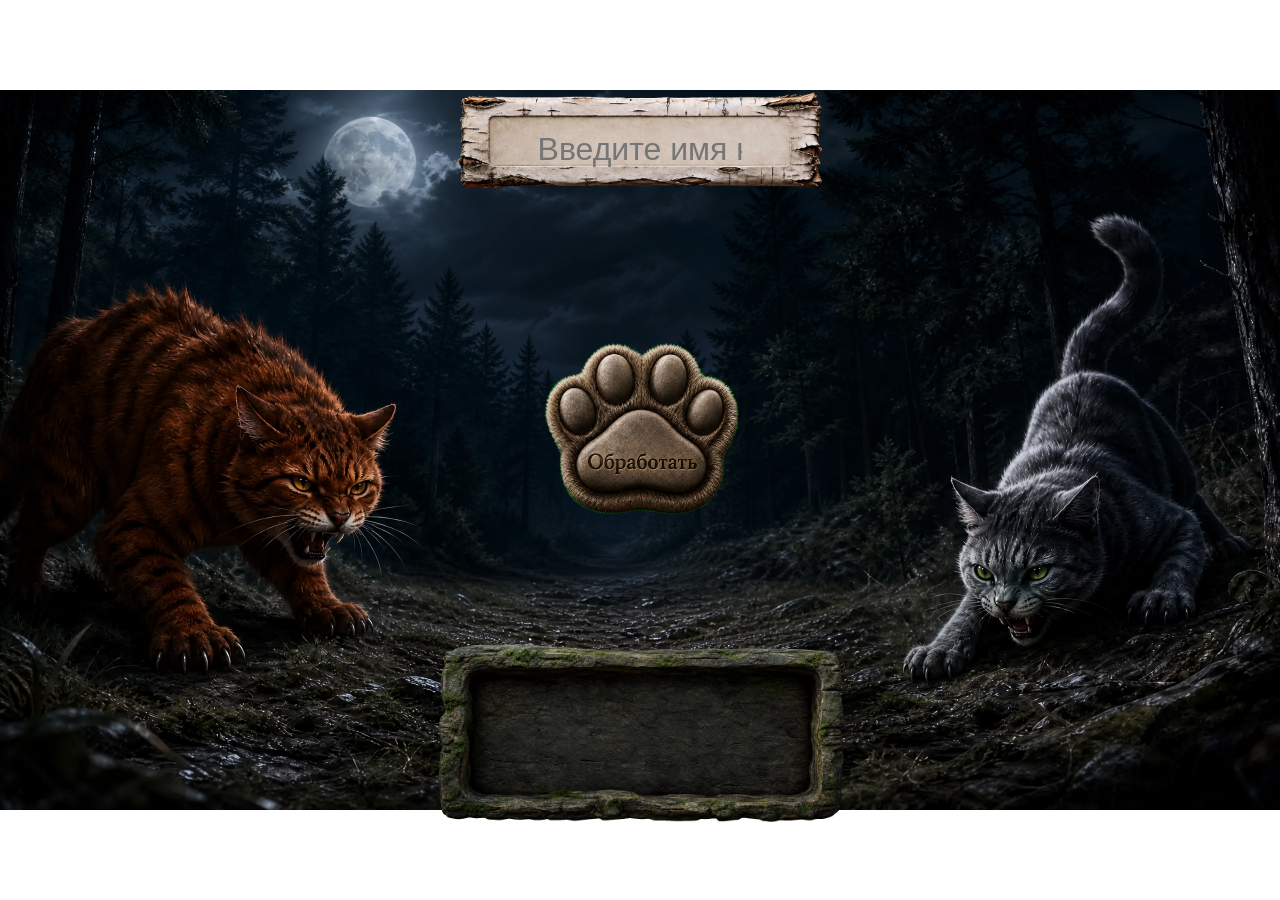
==== index.html @ 1384b3bd "Rename main.html to index.html" ====
<!DOCTYPE html>
<html lang="ru">

<head>
    <meta charset="UTF-8">
    <meta name="viewport" content="width=device-width, initial-scale=1.0">
    <title>Генератор последствий битвы</title> <!-- Подключение внешних стилей, если нужно -->
    <link rel="stylesheet" href="/src/style.css">
</head>

<body style="margin: 0; padding: 0; overflow: hidden; position: relative; width: 100vw; height: 100vh;"> <!-- Основной контейнер для приложения -->
    <div id="app" class="background-style background-image">
        <input placeholder="Введите имя кота" class="input-style background-image">
        <button class="button-style background-image"></button>
        <div id="output" class="output-style background-image"></div>
    </div> <!-- Главный скрипт-модуль -->
    <script type="module" src="/src/main.js"></script>
</body>

</html>
---- src/style.css ----
.input-style {
    background-image: url('Input-bark.png');
    height: 37%;
    width: 30%;
    background-color: transparent;
    display: flex;
    justify-content: center;
    align-items: center;
    padding: 0% 7% 1% 7%; 
    box-sizing: border-box;
    outline: none;
    border: none;
    font-size: xx-large;
    color: #000000;
}
.output-style {
    background-image: url('Output-stone.png');
    height: 39%;
    width: 40%;
    display: flex;
    justify-content: center;
    align-items: center;
    padding: 0% 12% 0% 12%; /* Отступы в процентах: сверху | справа | снизу | слева */
    box-sizing: border-box;
    color: #ff2121;
font-family: Georgia, serif;
}
.button-style {
    background-image: url('Button-paw.png');
    
    height: 30%;
    width: 30%;
    background-color: transparent;
    outline: none;
    border: none;
    padding: 5% 5% 5% 5%;
    box-sizing: border-box;
    display: flex;
    justify-content: center;
    align-items: center;
}
.background-style {
    background-image: url('Background.png');
    height: 100%;
    width: 100%;
    display: flex;
    flex-direction: column;
    justify-content: center;
    align-items: center;   
    gap: 0%;                
}
.background-image {
    background-size: contain;
    background-repeat: no-repeat;
    background-position: center;
}
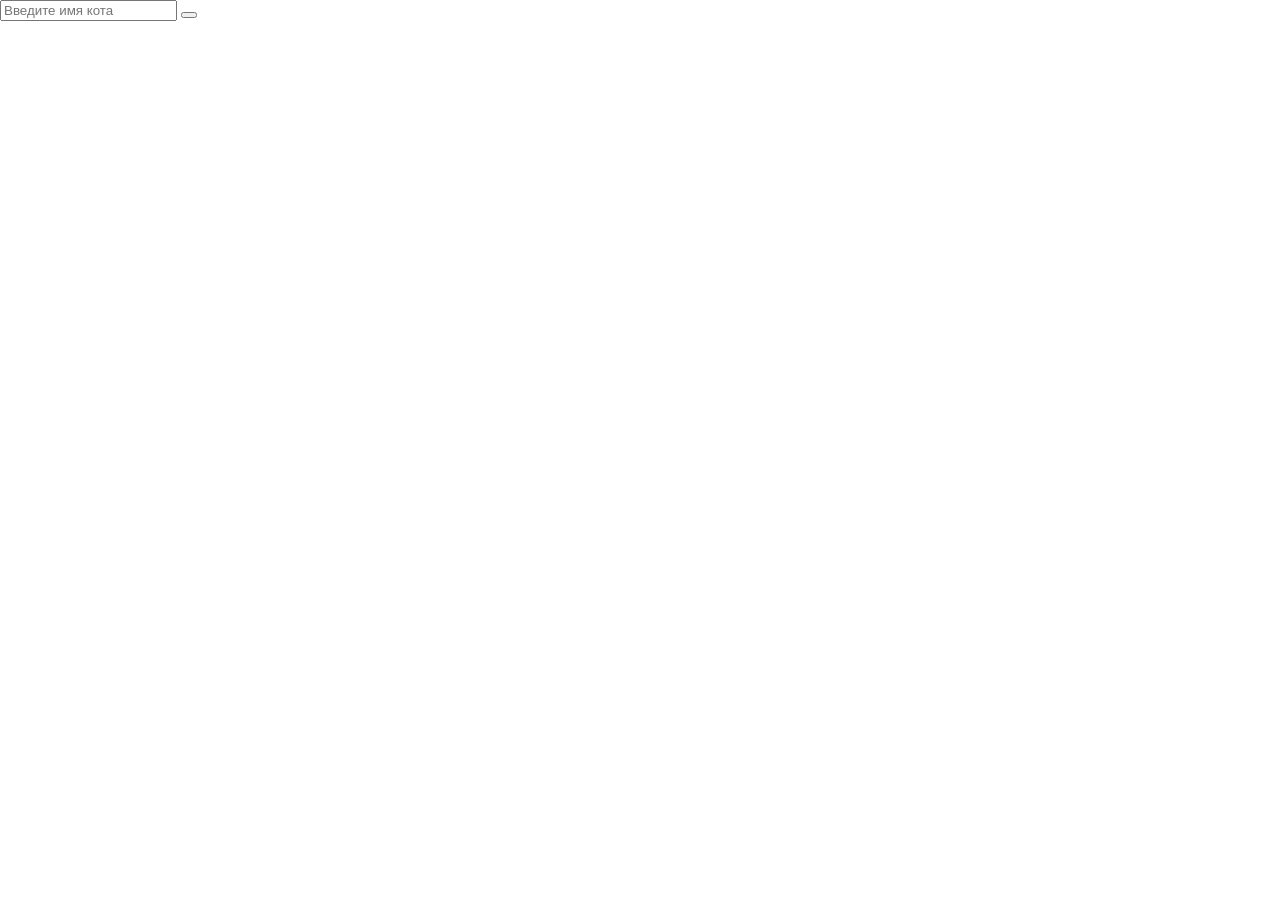
==== commit ac0907d7: "Fix HTML structure and stylesheet link" ====
--- a/index.html
+++ b/index.html
@@ -5,7 +5,7 @@
     <meta charset="UTF-8">
     <meta name="viewport" content="width=device-width, initial-scale=1.0">
     <title>Генератор последствий битвы</title> <!-- Подключение внешних стилей, если нужно -->
-    <link rel="stylesheet" href="/src/style.css">
+    <link rel="stylesheet" href=".src/style.css">
 </head>
 
 <body style="margin: 0; padding: 0; overflow: hidden; position: relative; width: 100vw; height: 100vh;"> <!-- Основной контейнер для приложения -->
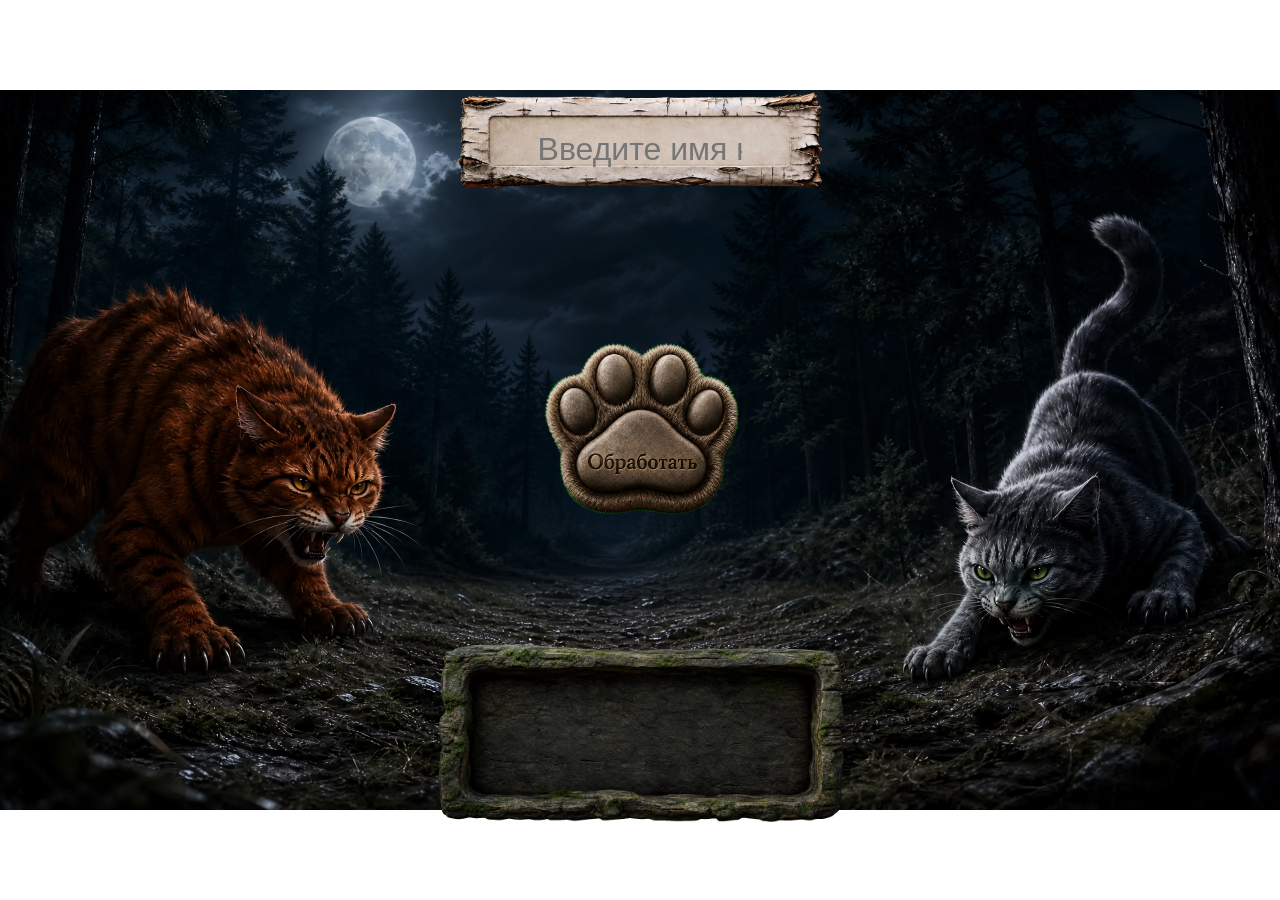
==== commit 9e308c2f: "Fix stylesheet link path in index.html" ====
--- a/index.html
+++ b/index.html
@@ -5,7 +5,7 @@
     <meta charset="UTF-8">
     <meta name="viewport" content="width=device-width, initial-scale=1.0">
     <title>Генератор последствий битвы</title> <!-- Подключение внешних стилей, если нужно -->
-    <link rel="stylesheet" href=".src/style.css">
+    <link rel="stylesheet" href="src/style.css">
 </head>
 
 <body style="margin: 0; padding: 0; overflow: hidden; position: relative; width: 100vw; height: 100vh;"> <!-- Основной контейнер для приложения -->
--- a/src/style.css
+++ b/src/style.css
@@ -0,0 +1,56 @@
+.input-style {
+    background-image: url('Input-bark.png');
+    height: 37%;
+    width: 30%;
+    background-color: transparent;
+    display: flex;
+    justify-content: center;
+    align-items: center;
+    padding: 0% 7% 1% 7%; 
+    box-sizing: border-box;
+    outline: none;
+    border: none;
+    font-size: xx-large;
+    color: #000000;
+}
+.output-style {
+    background-image: url('Output-stone.png');
+    height: 39%;
+    width: 40%;
+    display: flex;
+    justify-content: center;
+    align-items: center;
+    padding: 0% 12% 0% 12%; /* Отступы в процентах: сверху | справа | снизу | слева */
+    box-sizing: border-box;
+    color: #ff2121;
+font-family: Georgia, serif;
+}
+.button-style {
+    background-image: url('Button-paw.png');
+    
+    height: 30%;
+    width: 30%;
+    background-color: transparent;
+    outline: none;
+    border: none;
+    padding: 5% 5% 5% 5%;
+    box-sizing: border-box;
+    display: flex;
+    justify-content: center;
+    align-items: center;
+}
+.background-style {
+    background-image: url('Background.png');
+    height: 100%;
+    width: 100%;
+    display: flex;
+    flex-direction: column;
+    justify-content: center;
+    align-items: center;   
+    gap: 0%;                
+}
+.background-image {
+    background-size: contain;
+    background-repeat: no-repeat;
+    background-position: center;
+}
